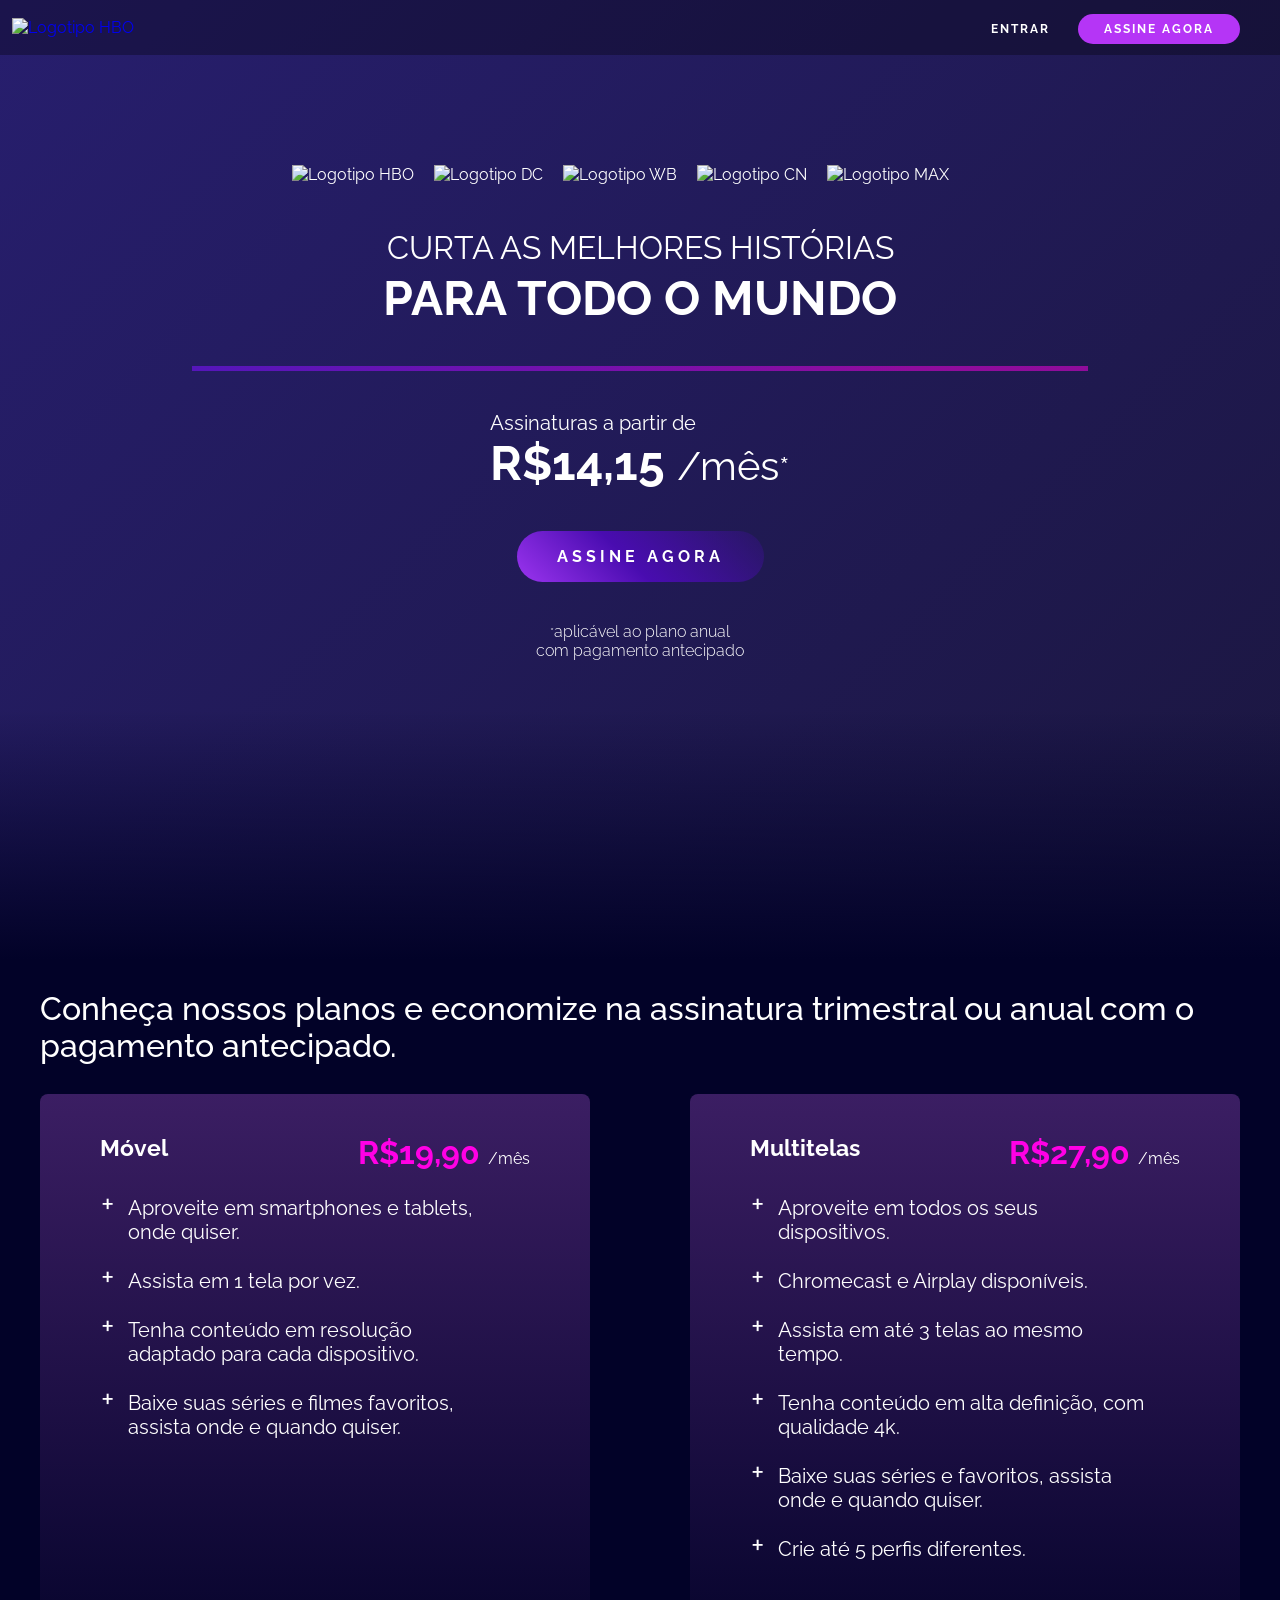
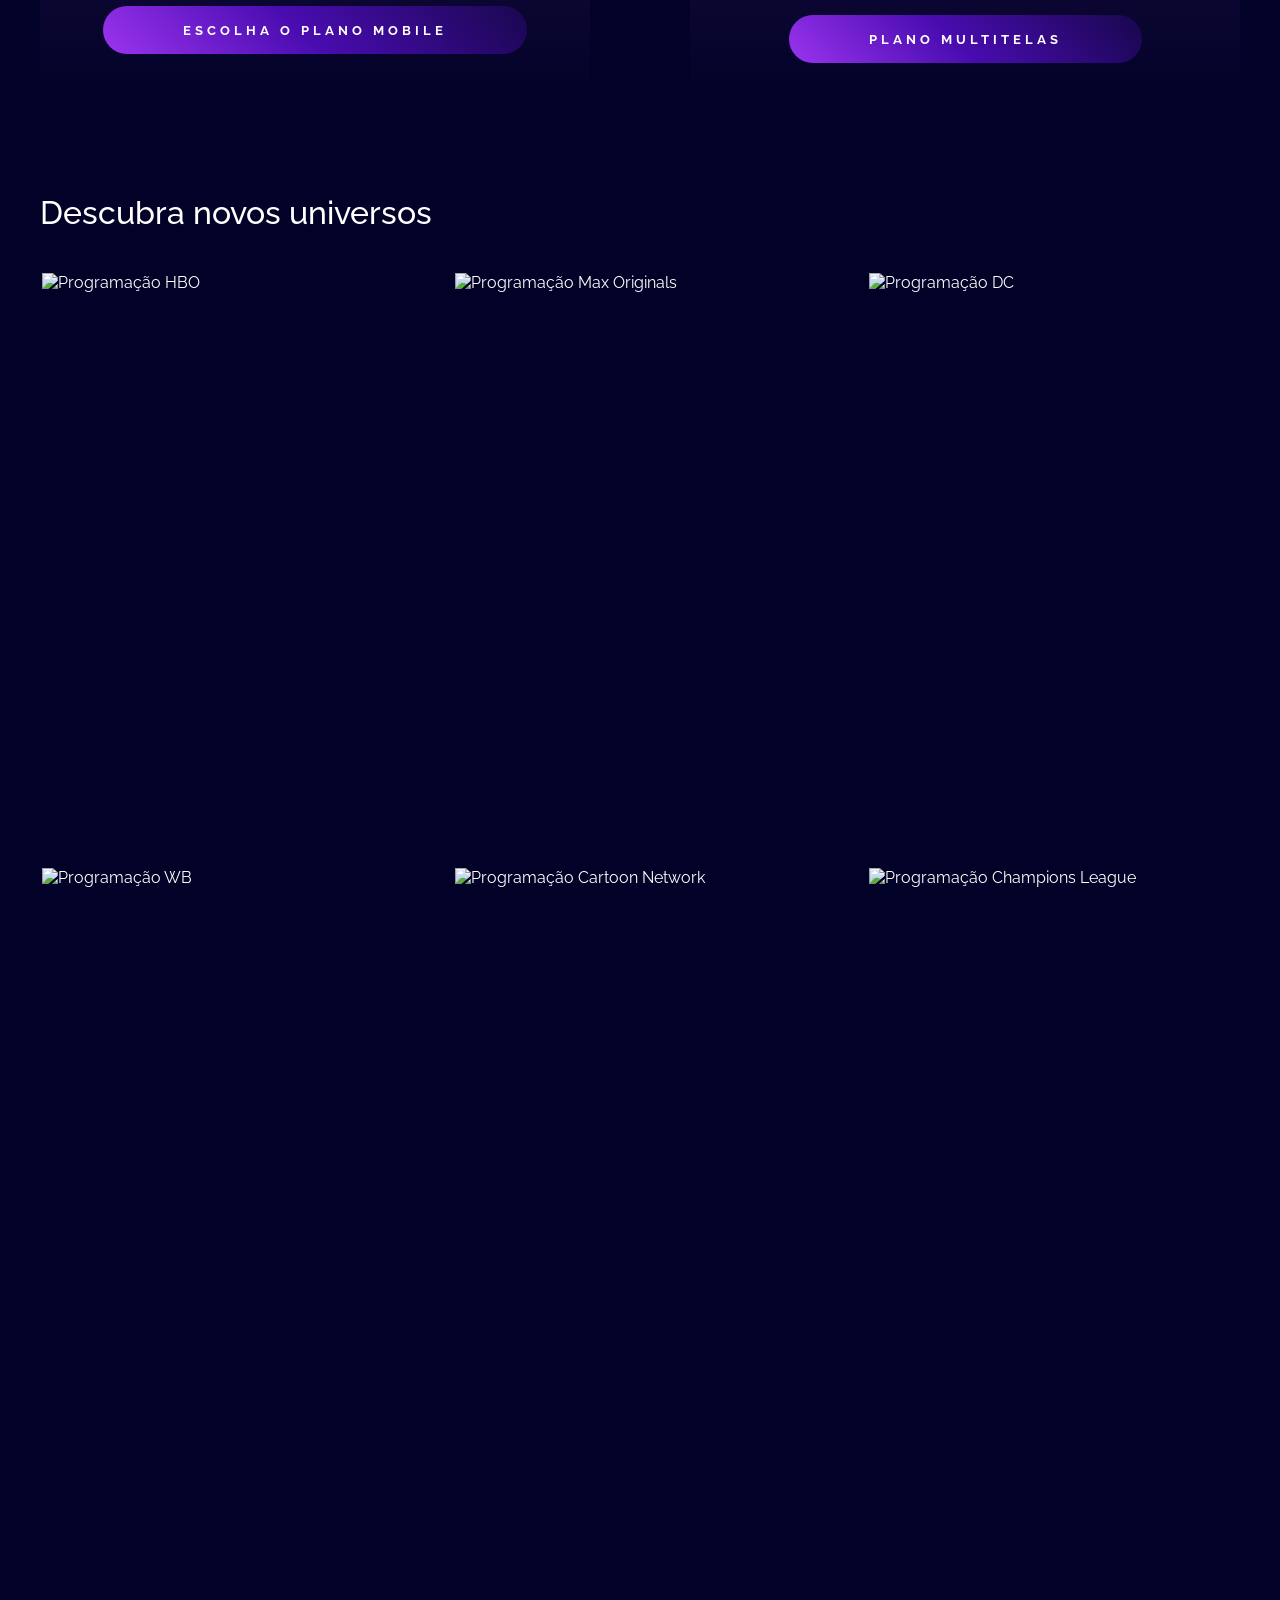
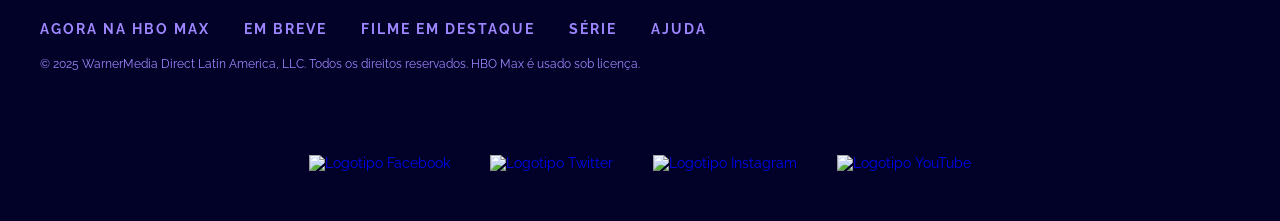
==== index.html @ 3a93f51d "hbo responsivo" ====
<!DOCTYPE html>
<html lang="en">

<head>
    <meta charset="UTF-8">
    <meta name="viewport" content="width=device-width, initial-scale=1.0">
    <link rel="stylesheet" href="assets/css/style.css">
    <title>HBO Max</title>
</head>

<body>
    <header>
        <nav class="menu">
            <a href="index.html">
                <img src="assets/images/hbo-logo.svg" alt="Logotipo HBO" class="menu__logo">
            </a>
            <div>
                <a href="signIn.html" class="menu__item">ENTRAR</a>
                <a href="#subscription" class="menu__item menu__becorated">ASSINE AGORA</a>
            </div>
        </nav>
        <section class="header__section">
            <div class="header__images">
                <img src="assets/images/hbo.png" alt="Logotipo HBO">
                <img src="assets/images/dc.png" alt="Logotipo DC">
                <img src="assets/images/wb.png" alt="Logotipo WB">
                <img src="assets/images/cartoon-network_neutral.png" alt="Logotipo CN">
                <img src="assets/images/max_originals.png" alt="Logotipo MAX">
            </div>
            <h1 class="header__title"><span class="header__title__span">CURTA AS MELHORES HISTÓRIAS</span>
                PARA TODO O MUNDO</h1>
            <div class="divider"></div>
            <div class="header__title__second">
                <h3>Assinaturas a partir de</h3>
                <h1>R$14,15 <small>/mês<sup>*</sup></small></h1>
            </div>
            <a href="#subscription" class="gradient-button">ASSINE AGORA</a>
            <p class="header__text"><sup>*</sup>aplicável ao plano anual
                com pagamento antecipado</p>
        </section>
    </header>
    <main>
        <section class="section__cards">
            <div class="main__section">
                <div>
                    <h2 class="main__title">Conheça nossos planos e economize na assinatura trimestral ou anual com o
                        pagamento
                        antecipado.</h2>
                </div>
                <div class="main__cards">
                    <div class="main__card main__card__first">
                        <div>
                            <div class="main__card__title">
                                <h3>Móvel</h3>
                                <p class="main__title__becorated">R$19,90 <small>/mês</small></p>
                            </div>
                            <ul class="main__list">
                                <li class="main__list__item">Aproveite em smartphones e tablets, onde quiser.</li>
                                <li class="main__list__item">Assista em 1 tela por vez.</li>
                                <li class="main__list__item">Tenha conteúdo em resolução adaptado para cada dispositivo.
                                </li>
                                <li class="main__list__item">Baixe suas séries e filmes favoritos, assista onde e quando
                                    quiser.
                                </li>
                            </ul>
                        </div>
                        <div>
                            <button class="gradient-button main__button">Escolha o plano mobile</button>
                        </div>
                    </div>
                    <div class="main__card main__card__second">
                        <div>
                            <div class="main__card__title">
                                <h3>Multitelas</h3>
                                <p class="main__title__becorated">R$27,90 <small>/mês</small></p>
                            </div>
                            <ul class="main__list">
                                <li class="main__list__item">Aproveite em todos os seus dispositivos.</li>
                                <li class="main__list__item">Chromecast e Airplay disponíveis.</li>
                                <li class="main__list__item">Assista em até 3 telas ao mesmo tempo.</li>
                                <li class="main__list__item">Tenha conteúdo em alta definição, com qualidade 4k.</li>
                                <li class="main__list__item">Baixe suas séries e favoritos, assista onde e quando
                                    quiser.
                                </li>
                                <li class="main__list__item">Crie até 5 perfis diferentes.</li>
                            </ul>
                        </div>
                        <div>
                            <button class="gradient-button main__button">Plano Multitelas</button>
                        </div>
                    </div>
                </div>
            </div>
        </section>
        <section class="main__section section__banners">
            <div>
                <h2 class="main__title">Descubra novos universos</h2>
            </div>
            <div class="main__banners">
                <div class="banner__content" id="banner-1">
                    <img class="banner__image" src="assets/images/hbo-default_0.webp" alt="Programação HBO">
                </div>
                <div class="banner__content" id="banner-2">
                    <img class="banner__image" src="assets/images/MAX-Default.webp" alt="Programação Max Originals">
                </div>
                <div class="banner__content" id="banner-3">
                    <img class="banner__image" src="assets/images/DC_Default.webp" alt="Programação DC">
                </div>
                <div class="banner__content" id="banner-4">
                    <img class="banner__image" src="assets/images/WB-Default.webp" alt="Programação WB">
                </div>
                <div class="banner__content" id="banner-5">
                    <img class="banner__image" src="assets/images/CN-Default.webp" alt="Programação Cartoon Network">
                </div>
                <div class="banner__content" id="banner-6">
                    <img class="banner__image" src="assets/images/UCL-Default.webp" alt="Programação Champions League">
                </div>
            </div>
        </section>
    </main>
    <footer class="footer">
        <div class="footer__container">
            <div>
                <div class="footer__links">
                    <a class="footer__links__item" href="https://www.max.com/br/pt">Agora na HBO Max</a>
                    <a class="footer__links__item" href="https://www.max.com/br/pt">Em breve</a>
                    <a class="footer__links__item" href="https://www.max.com/br/pt">Filme em Destaque</a>
                    <a class="footer__links__item" href="https://www.max.com/br/pt">Série</a>
                    <a class="footer__links__item" href="https://www.max.com/br/pt">Ajuda</a>
                </div>
                <div>
                    <p>© 2025 WarnerMedia Direct Latin America, LLC. Todos os direitos reservados. HBO Max é usado sob
                        licença.</p>
                </div>
            </div>
            <div class="footer__icons">
                <a href="https://www.facebook.com/hbomaxbr/">
                    <img src="assets/images/fb_0.png" alt="Logotipo Facebook">
                </a>
                <a href="https://x.com/HBOMaxBR">
                    <img src="assets/images/twitter_0.png" alt="Logotipo Twitter">
                </a>
                <a href="https://www.instagram.com/hbomaxbr/">
                    <img src="assets/images/instagram_0.png" alt="Logotipo Instagram">
                </a>
                <a href="https://www.youtube.com/c/hbomaxbr">
                    <img src="assets/images/youtube_0.png" alt="Logotipo YouTube">
                </a>
            </div>
        </div>
    </footer>
</body>

</html>
---- assets/css/style.css ----
@import url('https://fonts.googleapis.com/css2?family=Raleway:ital,wght@0,100..900;1,100..900&display=swap');
@import url('https://fonts.googleapis.com/css2?family=Quicksand:wght@300..700&display=swap');

* {
    padding: 0;
    margin: 0;
    vertical-align: baseline;
    box-sizing: border-box;
    list-style: none;
    border: 0;
    text-decoration: none;
    font-family: "Raleway", sans-serif;
    font-style: normal;
}

:root {
    --primary-color: #020228;
    --secondary-color: #ff00e5;
    --tertiary-color: #b535f6;
    --btn-bg-color-gradient: linear-gradient(45deg, #9b34ef 0%, #490cb0 20%, transparent 50%);
    --btn-link-bg-color: #fff;
    --btn-link-color: #000;
    --card-bg-color: linear-gradient(0deg, transparent, #3b1e63);
    --divider-bg-color: linear-gradient(90deg, #5516ba, rgba(255, 0, 229, 0.5) 80%);
    --nav-bg-color: rgba(0, 0, 0, 0.3);
    --text-color: #fff;
    --link-color: #9e86ff;
    --form-bg-color: rgba(211, 211, 211, 0.06);
    --form-field-bg-color: rgba(0, 0, 0, 0.2);
    --form-field-border: 1px solid rgba(255, 255, 255, 0.7);
    --form-field-placeholder: rgba(255, 255, 255, 0.7);
    --form-field-error: rgb(255, 76, 76);

    scroll-behavior: smooth;
}

body {
    background-color: var(--primary-color);
    color: var(--text-color);
}

.menu {
    width: 100%;
    height: 55px;
    display: flex;
    position: fixed;
    top: 0;
    justify-content: space-between;
    align-items: center;
    background-color: var(--nav-bg-color);
    z-index: 1;
}

.menu__logo {
    padding: 12px;
    width: 200px;
}

.menu__item {
    margin-left: 24px;
    font-size: 0.75rem;
    font-weight: bold;
    letter-spacing: 2px;
    color: var(--text-color);
}

.menu__becorated {
    margin-right: 40px;
    padding: 8px 26px;
    border-radius: 500px;
    background: var(--tertiary-color);
}

.header__section {
    padding-top: 155px;
    padding-bottom: 300px;
    position: relative;
    display: flex;
    flex-flow: column wrap;
    align-items: center;
    width: 100%;
    background: linear-gradient(-45deg, #56125b, #0f0f10, #271e6e);
    background-size: 400% 400%;
    color: var(--text-color);
    animation: gradient 10s ease infinite alternate;
}

.header__section::after {
    content: "";
    width: 100%;
    height: 250px;
    position: absolute;
    bottom: 0;
    background: linear-gradient(0deg, var(--primary-color), transparent);
}

.header__images {
    display: flex;
    flex-flow: row wrap;
    padding-right: 40px;
    align-content: center;
}

.header__images img {
    object-fit: contain;
    align-items: center;
    margin: 10px;
}

.header__title {
    margin-top: 20px;
    white-space: pre-line;
    text-align: center;
    font-size: 3rem;
}

.header__title__span {
    font-size: 2rem;
    font-weight: normal;
}

.divider {
    height: 5px;
    width: 70%;
    margin-top: 40px;
    justify-items: center;
    background: var(--divider-bg-color);
}

.header__title__second h1 {
    font-size: 3rem;
}

.header__title__second h3 {
    margin-top: 40px;
    font-size: 1.25rem;
    font-weight: normal;
}

.header__title__second small {
    font-weight: normal;
}

.gradient-button {
    padding: 16px 40px;
    margin-top: 40px;
    display: flex;
    justify-content: center;
    border-radius: 500px;
    font-weight: 700;
    text-transform: uppercase;
    letter-spacing: 4px;
    color: var(--text-color);
    background-color: var(--tertiary-color);
    background: var(--btn-bg-color-gradient);
    background-size: 250%;
    animation: sway 2.2s linear infinite;
}

.gradient-button:hover {
    animation: none;
    transform: rotate(0);
    background-color: transparent;
    background-position: 100%;
    outline: 2px solid var(--secondary-color);
    background-size: 250%;
    transition: background 1s, transform 1s;
}

.header__text {
    padding-top: 40px;
    max-width: 300px;
    white-space: pre-line;
    font-weight: 300;
    text-align: center;
}

.section__cards {
    width: 100%;
    background-image: url("../images/background-movies-series.png");
    background-size: cover;
    background-position: top center;
    background-repeat: no-repeat;
}

.main__section {
    margin: auto;
    max-width: 1200px;
    min-width: 700px;
}

.main__title {
    margin: 30px 0;
    font-size: 2rem;
    font-weight: 500;
}

.main__cards {
    display: flex;
    height: 600px;
    justify-content: space-between;
    perspective: 1000px;
    /*necessário para efeito 3D*/
    perspective-origin: top;
}

.main__card {
    padding: 40px 60px;
    box-sizing: border-box;
    display: flex;
    flex-direction: column;
    justify-content: space-between;
    align-items: center;
    max-width: 550px;
    min-width: 350px;
    background: var(--card-bg-color);
    border-radius: 8px;
    transition: transform 1s ease-in-out;
}

.main__cards:has(.main__card__first:hover) .main__card__second {
    transform: rotateY(-30deg);
}

.main__cards:has(.main__card__second:hover) .main__card__first {
    transform: rotateY(30deg);
}

.main__card__title {
    display: flex;
    flex-direction: row;
    justify-content: space-between;
    font-size: 1.25rem;
}

.main__title__becorated {
    font-size: 2rem;
    font-weight: 700;
    color: var(--secondary-color);
}

.main__card__title small {
    font-size: 1rem;
    font-weight: normal;
    color: var(--text-color);
}

.main__list__item {
    margin: 14px;
    padding-left: 14px;
    padding-right: 14px;
    font-size: 1.25rem;
}

.main__list__item::marker {
    content: "+";
    font-size: 2rem;
}

.main__button {
    padding: 16px 80px;
    animation: none;
    transform: rotate(0);
}

.main__banners {
    margin-top: 40px;
    padding-bottom: 100px;
    box-sizing: border-box;
    display: grid;
    grid-template-columns: repeat(3, 1fr);
    gap: 40px;
    height: 1250px;
}

.section__banners {
    margin: 100px auto;
}

.banner__content {
    border-radius: 16px;
    background-repeat: no-repeat;
    background-size: cover;
    background-position: center;
    border: 2px solid transparent;
    transition: transform 0.8s, background 0.8s, border 1s;
}

.banner__content:hover {
    transform: scale(1.05);
    border: 2px solid var(--tertiary-color);
}

.banner__content:hover .banner__image {
    opacity: 0;
}

.banner__image {
    width: 100%;
    object-fit: cover;
    object-position: center;
    transition: opacity 2s;
}

#banner-1:hover {
    background-image: url("../images/hbo-hover_0.webp");
}

#banner-2:hover {
    background-image: url("../images/MAX-Hover.webp");
}

#banner-3:hover {
    background-image: url("../images/DC-Hover.webp");
}

#banner-4:hover {
    background-image: url("../images/WB-Hover.webp");
}

#banner-5:hover {
    background-image: url("../images/CN-Hover.png");
}

#banner-6:hover {
    background-image: url("../images/UCL-Hover.webp");
}

.footer {
    font-size: 0.875rem;
    margin: 0 auto;
    max-width: 1200px;
    min-width: 400px;
    box-sizing: border-box;
}

.footer__container {
    padding-bottom: 30px;
    display: flex;
    flex-direction: column;
    justify-content: space-between;
    min-height: 200px;
    color: var(--link-color);
}

.footer__container div {
    padding-bottom: 20px;
}

.footer__container p {
    font-size: 0.75rem;
}

.footer__links__item {
    padding-right: 30px;
    font-size: 0.875rem;
    font-weight: bold;
    text-transform: uppercase;
    color: var(--link-color);
    letter-spacing: 2px;
    transition: color 0.8s;
}

.footer__links__item:hover {
    color: var(--text-color);
}

.footer__icons {
    display: flex;
    align-items: center;
    justify-content: center;
    gap: 40px;
}

::-webkit-scrollbar {
    width: 10px;
}

::-webkit-scrollbar-thumb {
    background: var(--tertiary-color);
    border-radius: 10px;
    transition: background 0.8s;
}

::-webkit-scrollbar-thumb:hover {
    background: var(--secondary-color);
}

@keyframes gradient {
    0% {
        background-position: 0% 50%;
    }

    50% {
        background-position: 100% 50%;
    }

    100% {
        background-position: 0% 50%;
    }
}

@keyframes sway {

    0%,
    10% {
        transform: rotate(0);
    }

    15% {
        transform: rotate(-15deg);
    }

    20% {
        transform: rotate(10deg);
    }

    25% {
        transform: rotate(-10deg);
    }

    30% {
        transform: rotate(10deg);
    }

    35% {
        transform: rotate(-10deg);
    }

    40%,
    100% {
        transform: rotate(0);
    }
}

@media screen and (max-width: 1200px) {
    .main__title {
        padding-left: 30px;
    }

    .main__cards {
        flex-direction: column;
        height: 1100px;
        align-items: center;
    }

    .main__banners {
        padding-left: 30px;
        padding-right: 30px;
        grid-template-columns: repeat(2, .5fr);
        height: auto;
    }

    .footer__container {
        padding: 50px;
    }
}

@media screen and (max-width: 450px) {

    .menu {
        padding: 10px;
        display: block;
        position: relative;
        width: 430px;
        height: 120px;
        text-align: center;
        align-content: space-between;
    }

    .menu__logo {
        padding-bottom: 20px;
        width: 150px;
    }

    .menu__item {
        margin: 10px;
    }

    .header__images {
        justify-content: center;
    }

    .header__section {
        padding-bottom: 150px;
    }

    .header__section::after {
        height: 100px;
    }

    .main__cards {
        padding: 15px;
        display: grid;
        grid-template-columns: repeat(1, .5fr);
        gap: 40px;
        height: auto;
    }

    .main__card {
        padding: 40px;
        margin-bottom: 50px;
    }

    .main__card__title {
        display: block;
    }

    .main__list li {
        font-size: 1rem;
    }

    .main__title {
        max-width: 350px;
    }

    .main__button {
        padding: 16px 20px;
        width: 300px;
    }

    .main__banners {
        grid-template-columns: repeat(1, .5fr);
    }

    .footer__container {
        display: block;
        width: 100%;
        justify-items: space-around;
        height: auto;
    }

    .footer__links {
        margin-bottom: 20px;
        display: flex;
        flex-direction: column;
        gap: 25px;
    }

    .footer__icons {
        padding-bottom: 50px;
    }
}
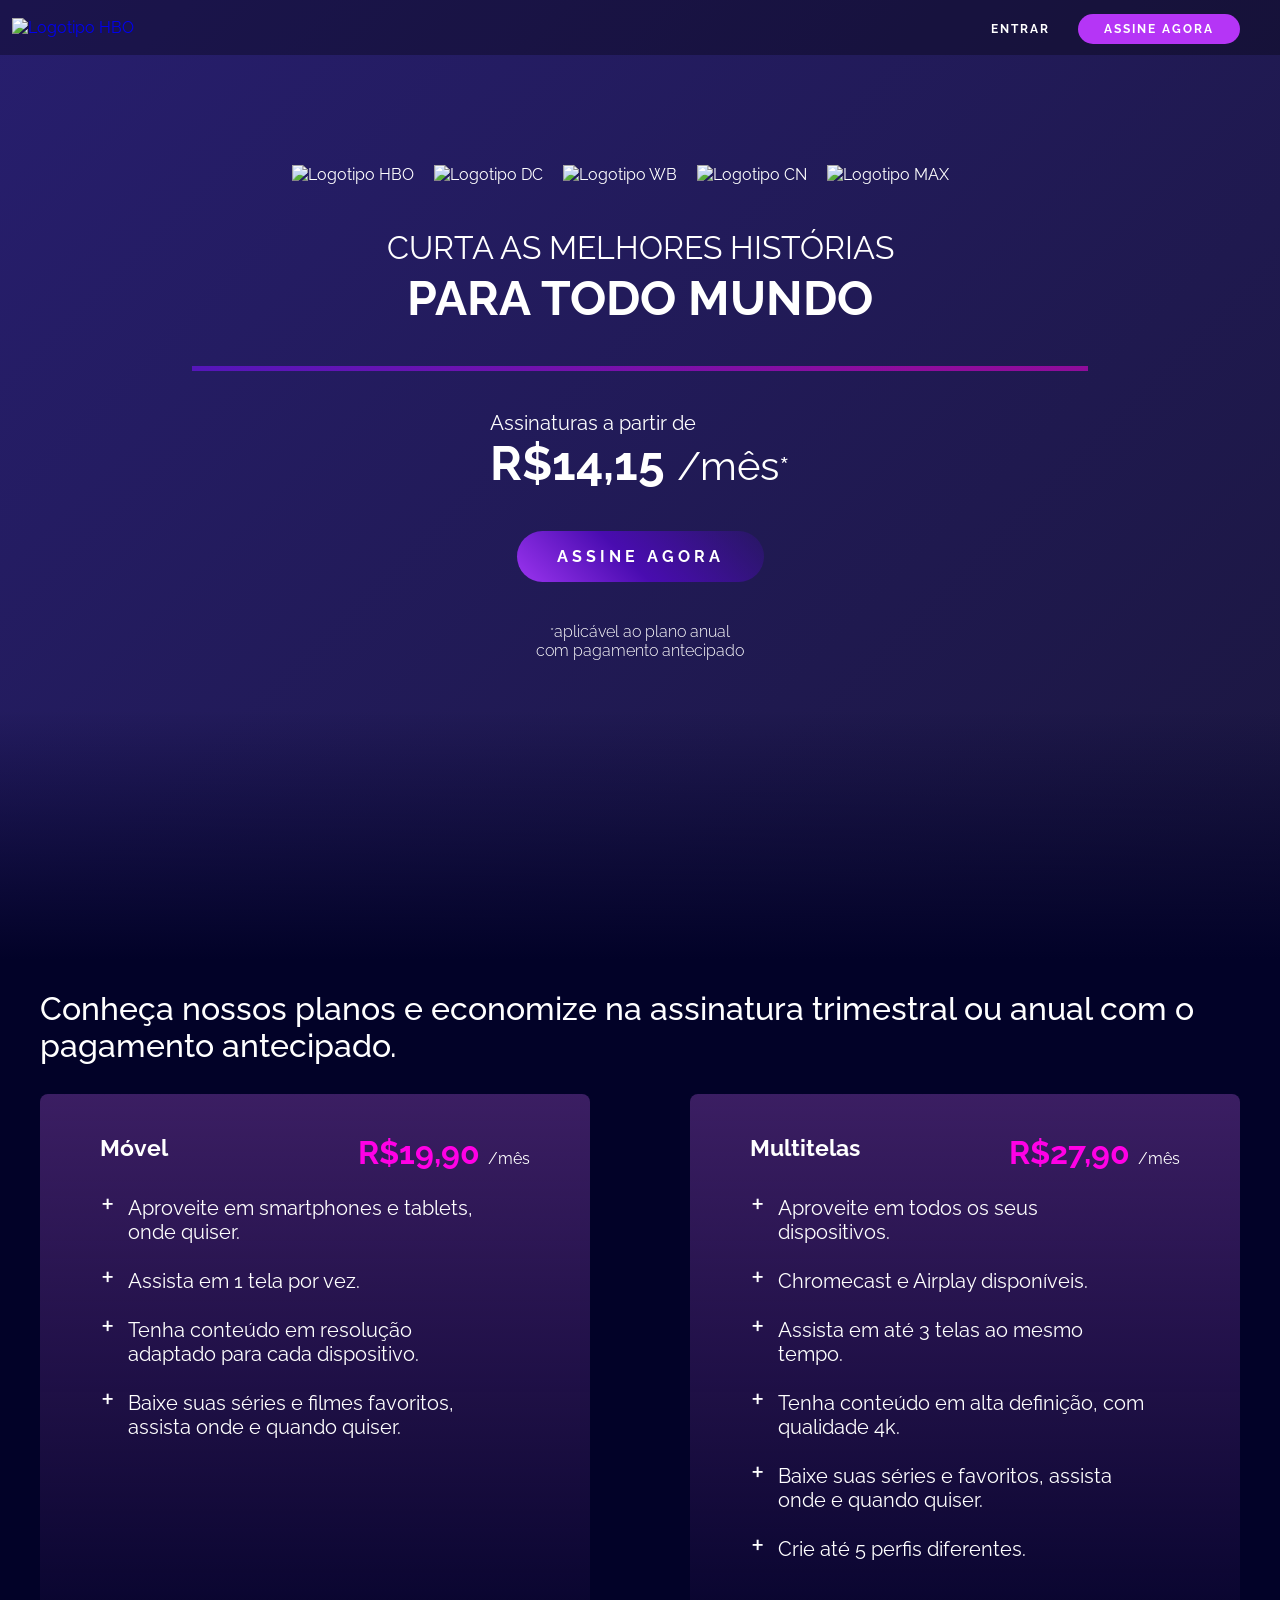
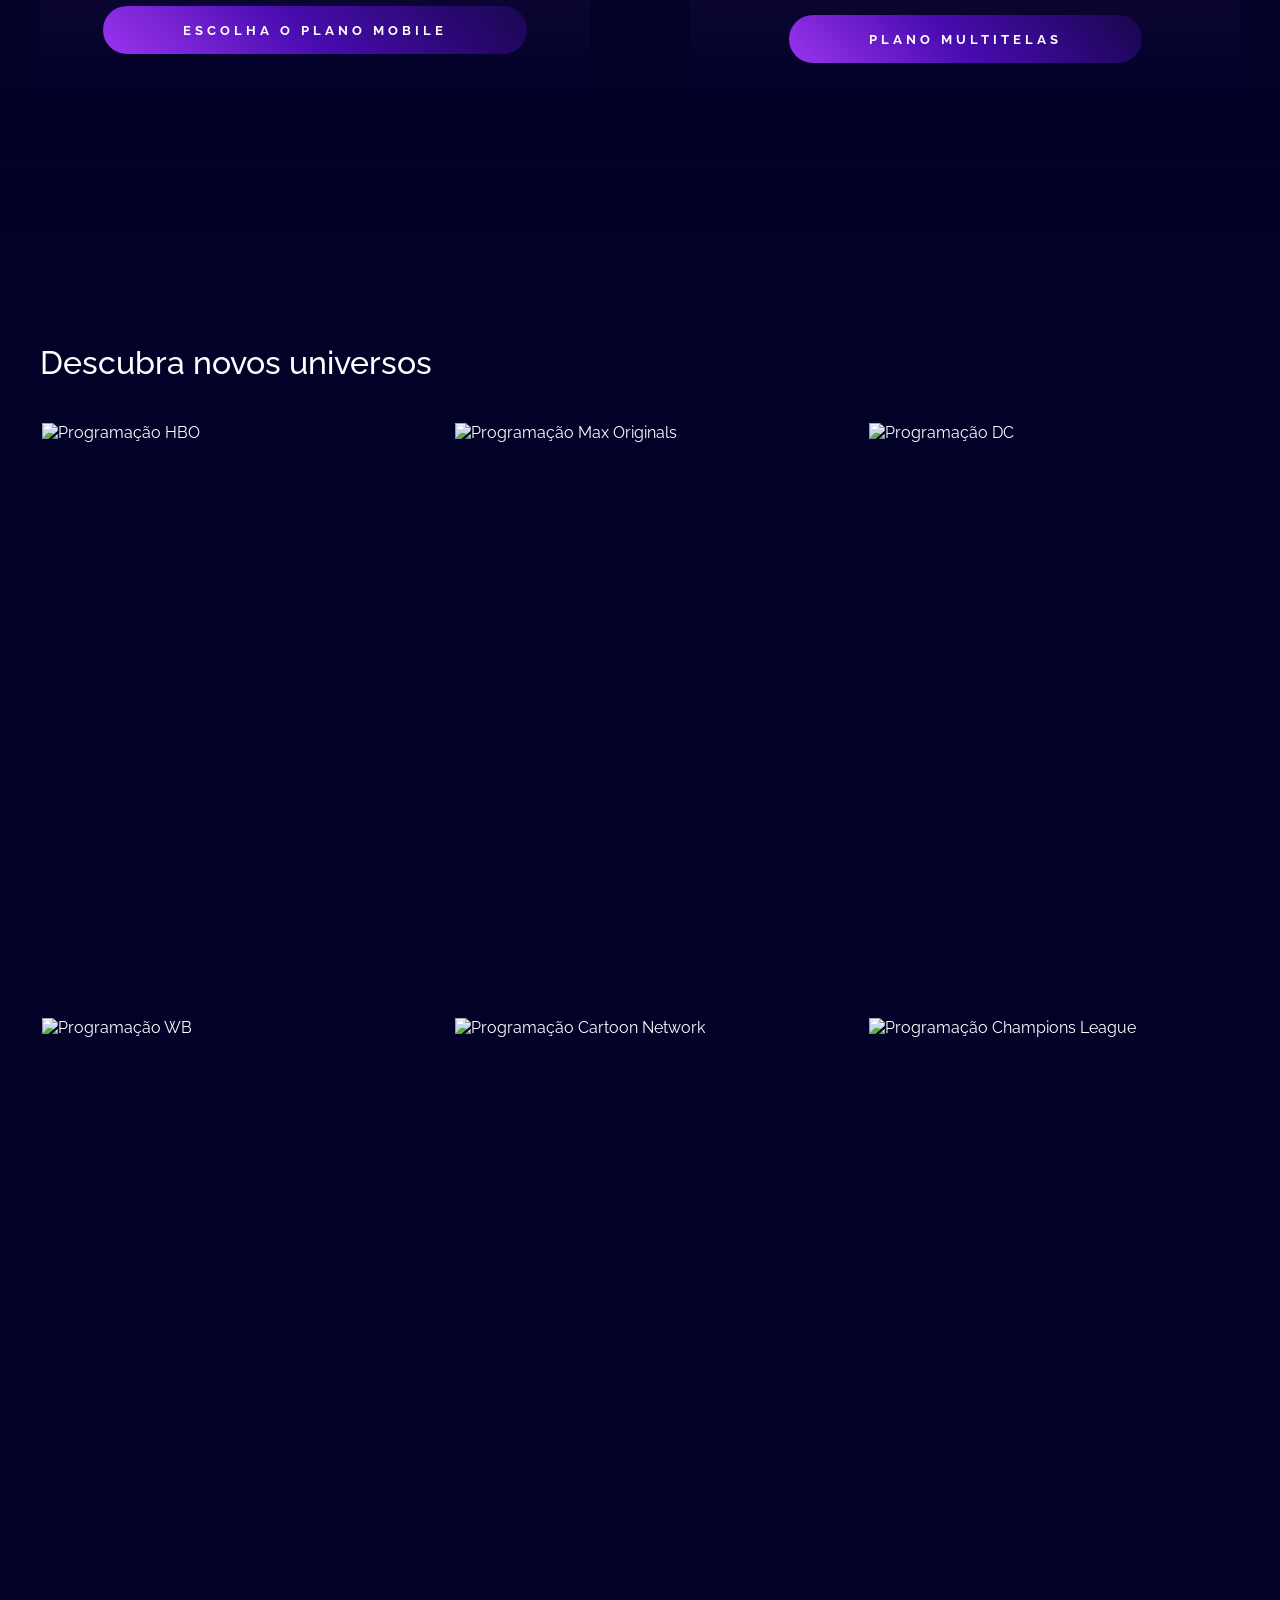
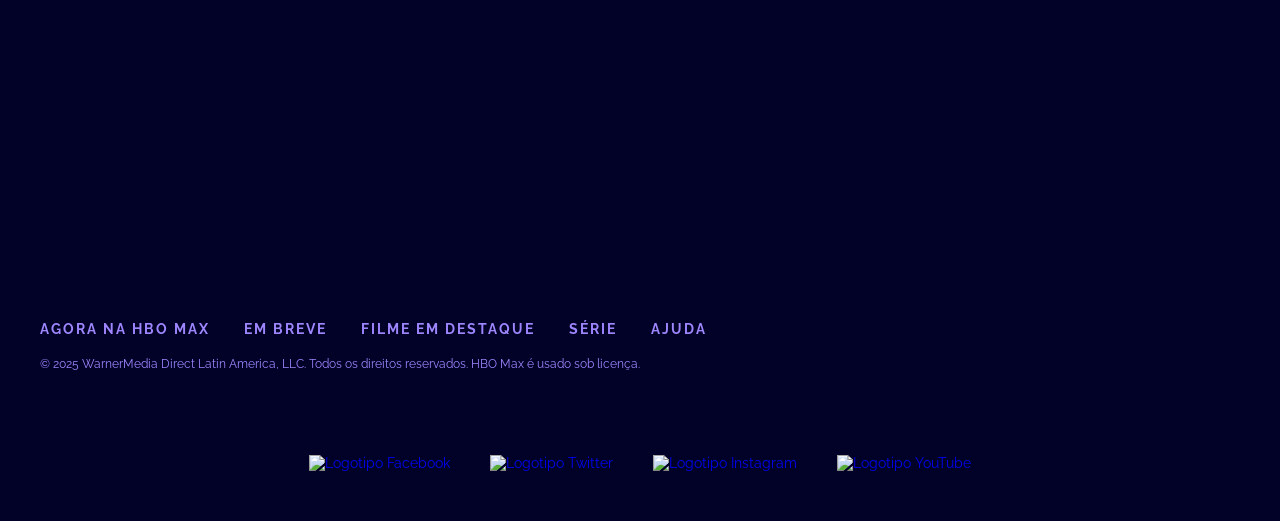
==== commit 1be819a0: "gradient imagem fundo main arrumado" ====
--- a/index.html
+++ b/index.html
@@ -16,7 +16,7 @@
             </a>
             <div>
                 <a href="signIn.html" class="menu__item">ENTRAR</a>
-                <a href="#subscription" class="menu__item menu__becorated">ASSINE AGORA</a>
+                <a href="#subscription" class="menu__becorated">ASSINE AGORA</a>
             </div>
         </nav>
         <section class="header__section">
@@ -28,7 +28,7 @@
                 <img src="assets/images/max_originals.png" alt="Logotipo MAX">
             </div>
             <h1 class="header__title"><span class="header__title__span">CURTA AS MELHORES HISTÓRIAS</span>
-                PARA TODO O MUNDO</h1>
+                PARA TODO MUNDO</h1>
             <div class="divider"></div>
             <div class="header__title__second">
                 <h3>Assinaturas a partir de</h3>
@@ -40,7 +40,7 @@
         </section>
     </header>
     <main>
-        <section class="section__cards">
+        <section id="subscription" class="section__cards">
             <div class="main__section">
                 <div>
                     <h2 class="main__title">Conheça nossos planos e economize na assinatura trimestral ou anual com o
@@ -91,6 +91,7 @@
                     </div>
                 </div>
             </div>
+            <div class="gradient-transition"></div>
         </section>
         <section class="main__section section__banners">
             <div>
@@ -116,6 +117,7 @@
                     <img class="banner__image" src="assets/images/UCL-Default.webp" alt="Programação Champions League">
                 </div>
             </div>
+            <div class="gradient-transition"></div>
         </section>
     </main>
     <footer class="footer">
--- a/assets/css/style.css
+++ b/assets/css/style.css
@@ -17,6 +17,7 @@
     --primary-color: #020228;
     --secondary-color: #ff00e5;
     --tertiary-color: #b535f6;
+    --fourth-color: #8628b6;
     --btn-bg-color-gradient: linear-gradient(45deg, #9b34ef 0%, #490cb0 20%, transparent 50%);
     --btn-link-bg-color: #fff;
     --btn-link-color: #000;
@@ -37,6 +38,11 @@
 body {
     background-color: var(--primary-color);
     color: var(--text-color);
+    width: 100%;
+}
+
+section {
+    scroll-margin-top: 6rem;
 }
 
 .menu {
@@ -56,12 +62,19 @@
     width: 200px;
 }
 
-.menu__item {
+.menu__item,
+.menu__becorated {
     margin-left: 24px;
     font-size: 0.75rem;
     font-weight: bold;
     letter-spacing: 2px;
     color: var(--text-color);
+    transition: text-shadow ease 0.6s;
+}
+
+.menu__item:hover {
+    color: var(--tertiary-color);
+    text-shadow: 2px 2px 5px black;
 }
 
 .menu__becorated {
@@ -69,6 +82,11 @@
     padding: 8px 26px;
     border-radius: 500px;
     background: var(--tertiary-color);
+    transition: background ease .6s;
+}
+
+.menu__becorated:hover {
+    background: var(--fourth-color);
 }
 
 .header__section {
@@ -181,6 +199,15 @@
     background-size: cover;
     background-position: top center;
     background-repeat: no-repeat;
+    position: relative;
+    z-index: 2;
+}
+
+.gradient-transition {
+    content: "";
+    width: 100%;
+    height: 150px;
+    background: linear-gradient(0deg, var(--primary-color), transparent);
 }
 
 .main__section {
@@ -372,6 +399,14 @@
     gap: 40px;
 }
 
+.footer__icons img {
+    transition: transform .6s;
+}
+
+.footer__icons img:hover {
+    transform: scale(1.5);
+}
+
 ::-webkit-scrollbar {
     width: 10px;
 }
@@ -456,33 +491,39 @@
     }
 }
 
-@media screen and (max-width: 450px) {
+@media screen and (max-width: 480px) {
 
     .menu {
         padding: 10px;
         display: block;
         position: relative;
-        width: 430px;
+        min-width: 350px;
         height: 120px;
         text-align: center;
         align-content: space-between;
+        align-items: center;
     }
 
     .menu__logo {
-        padding-bottom: 20px;
+        padding: 20px 0;
         width: 150px;
-    }
-
-    .menu__item {
-        margin: 10px;
     }
 
     .header__images {
         justify-content: center;
     }
 
+    .header__title {
+        max-width: 300px;
+    }
+
+    .header__title__second small {
+        font-size: 0.85rem;
+    }
+
     .header__section {
         padding-bottom: 150px;
+        padding-top: 70px;
     }
 
     .header__section::after {
